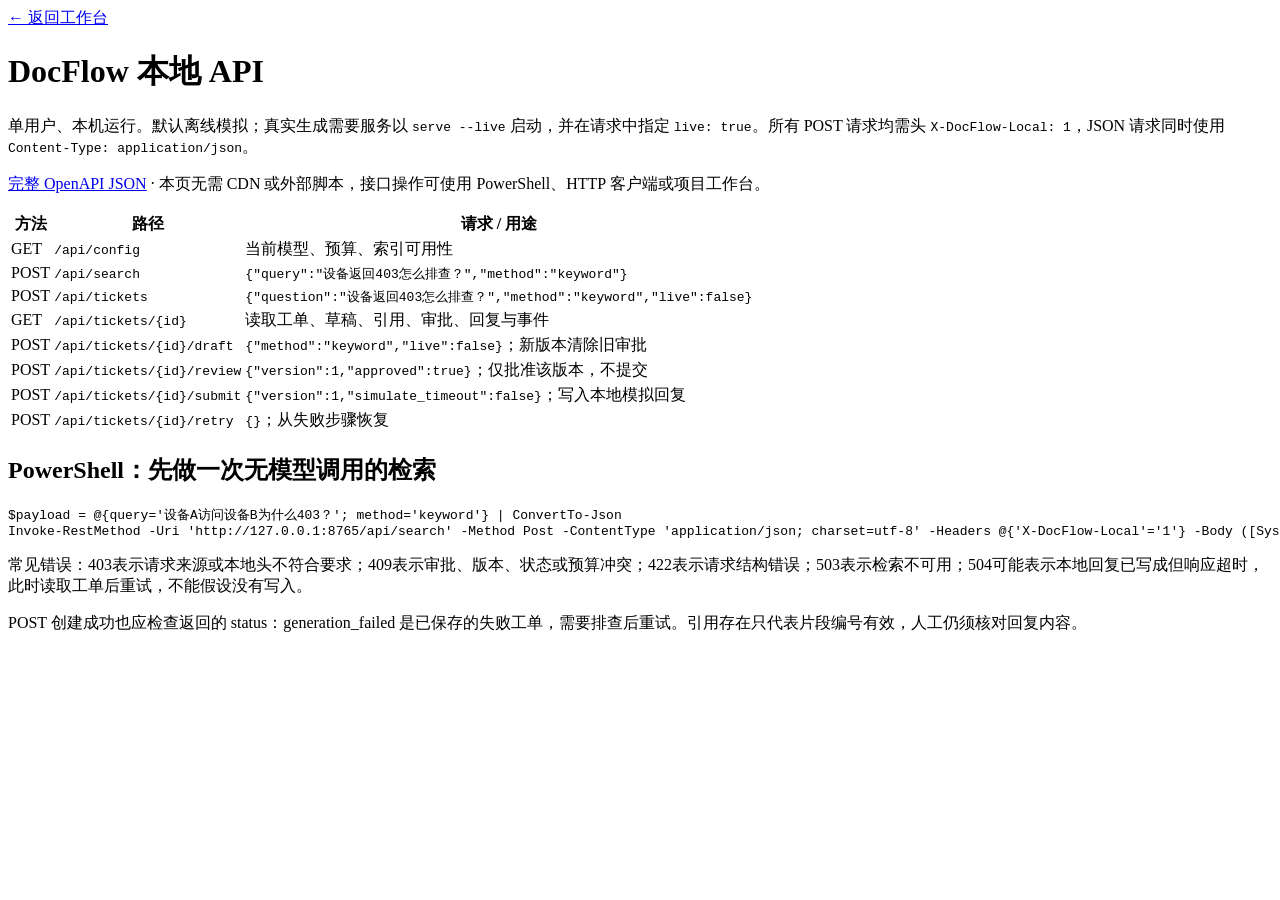
==== docflow_lab/web/api.html @ 253f167c "Implement DocFlow RAG drafts, durable review, idempotent ticket replies and evaluation" ====
<!doctype html>
<html lang="zh-CN">
<head><meta charset="utf-8"><meta name="viewport" content="width=device-width, initial-scale=1"><title>DocFlow API 说明</title><link rel="stylesheet" href="/static/style.css"><link rel="stylesheet" href="/static/api.css"></head>
<body><main class="api-page"><a href="/">← 返回工作台</a><h1>DocFlow 本地 API</h1>
<p>单用户、本机运行。默认离线模拟；真实生成需要服务以 <code>serve --live</code> 启动，并在请求中指定 <code>live: true</code>。所有 POST 请求均需头 <code>X-DocFlow-Local: 1</code>，JSON 请求同时使用 <code>Content-Type: application/json</code>。</p>
<p><a href="/openapi.json">完整 OpenAPI JSON</a> · 本页无需 CDN 或外部脚本，接口操作可使用 PowerShell、HTTP 客户端或项目工作台。</p>
<table><thead><tr><th>方法</th><th>路径</th><th>请求 / 用途</th></tr></thead><tbody>
<tr><td>GET</td><td><code>/api/config</code></td><td>当前模型、预算、索引可用性</td></tr>
<tr><td>POST</td><td><code>/api/search</code></td><td><code>{"query":"设备返回403怎么排查？","method":"keyword"}</code></td></tr>
<tr><td>POST</td><td><code>/api/tickets</code></td><td><code>{"question":"设备返回403怎么排查？","method":"keyword","live":false}</code></td></tr>
<tr><td>GET</td><td><code>/api/tickets/{id}</code></td><td>读取工单、草稿、引用、审批、回复与事件</td></tr>
<tr><td>POST</td><td><code>/api/tickets/{id}/draft</code></td><td><code>{"method":"keyword","live":false}</code>；新版本清除旧审批</td></tr>
<tr><td>POST</td><td><code>/api/tickets/{id}/review</code></td><td><code>{"version":1,"approved":true}</code>；仅批准该版本，不提交</td></tr>
<tr><td>POST</td><td><code>/api/tickets/{id}/submit</code></td><td><code>{"version":1,"simulate_timeout":false}</code>；写入本地模拟回复</td></tr>
<tr><td>POST</td><td><code>/api/tickets/{id}/retry</code></td><td><code>{}</code>；从失败步骤恢复</td></tr>
</tbody></table>
<h2>PowerShell：先做一次无模型调用的检索</h2>
<pre><code>$payload = @{query='设备A访问设备B为什么403？'; method='keyword'} | ConvertTo-Json
Invoke-RestMethod -Uri 'http://127.0.0.1:8765/api/search' -Method Post -ContentType 'application/json; charset=utf-8' -Headers @{'X-DocFlow-Local'='1'} -Body ([System.Text.Encoding]::UTF8.GetBytes($payload))</code></pre>
<p>常见错误：403表示请求来源或本地头不符合要求；409表示审批、版本、状态或预算冲突；422表示请求结构错误；503表示检索不可用；504可能表示本地回复已写成但响应超时，此时读取工单后重试，不能假设没有写入。</p>
<p>POST 创建成功也应检查返回的 status：generation_failed 是已保存的失败工单，需要排查后重试。引用存在只代表片段编号有效，人工仍须核对回复内容。</p>
</main></body></html>
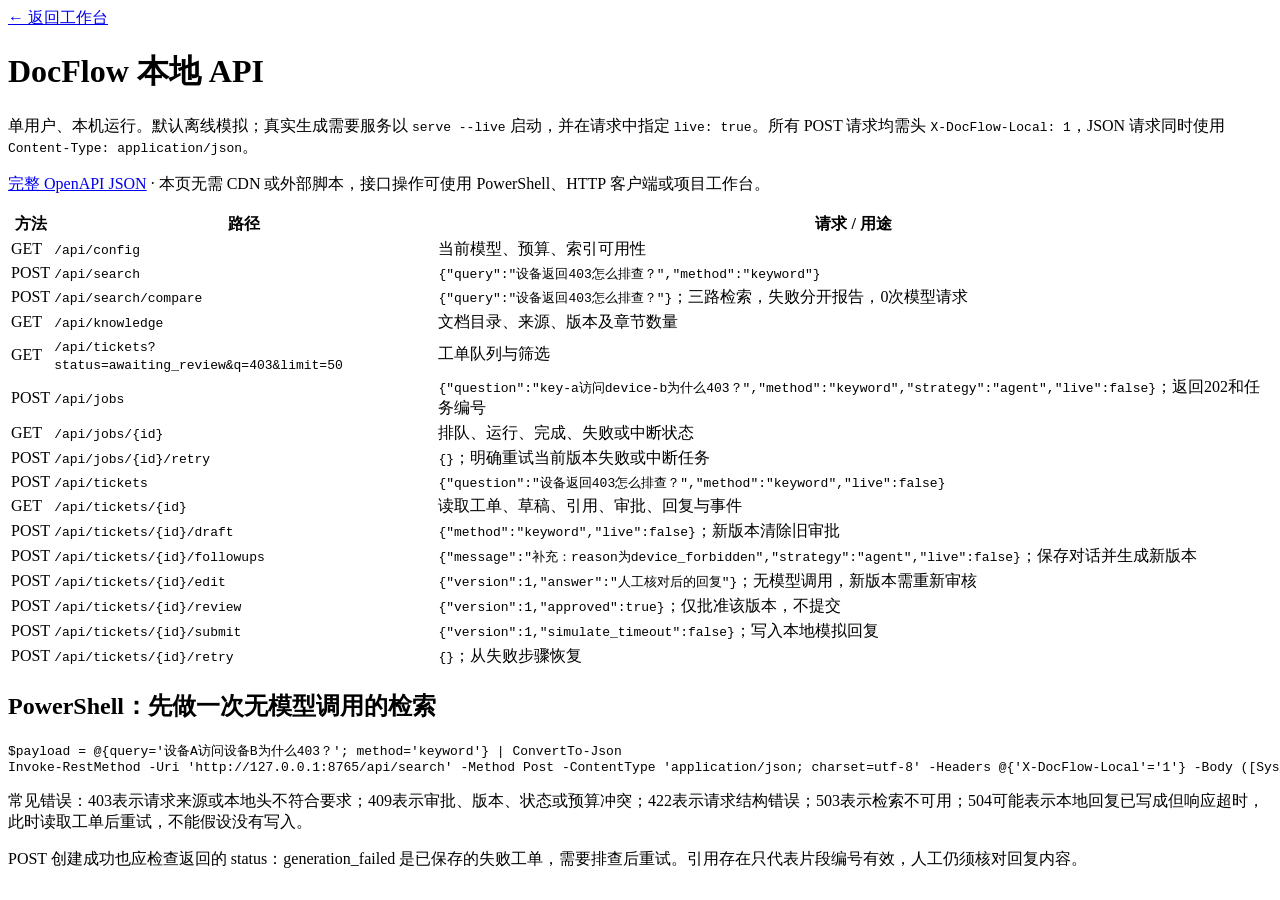
==== commit acd391f3: "Add DocFlow V2 support Agent and durable workbench Add bounded read-only tool calls, per-claim quote" ====
--- a/docflow_lab/web/api.html
+++ b/docflow_lab/web/api.html
@@ -7,9 +7,17 @@
 <table><thead><tr><th>方法</th><th>路径</th><th>请求 / 用途</th></tr></thead><tbody>
 <tr><td>GET</td><td><code>/api/config</code></td><td>当前模型、预算、索引可用性</td></tr>
 <tr><td>POST</td><td><code>/api/search</code></td><td><code>{"query":"设备返回403怎么排查？","method":"keyword"}</code></td></tr>
+<tr><td>POST</td><td><code>/api/search/compare</code></td><td><code>{"query":"设备返回403怎么排查？"}</code>；三路检索，失败分开报告，0次模型请求</td></tr>
+<tr><td>GET</td><td><code>/api/knowledge</code></td><td>文档目录、来源、版本及章节数量</td></tr>
+<tr><td>GET</td><td><code>/api/tickets?status=awaiting_review&amp;q=403&amp;limit=50</code></td><td>工单队列与筛选</td></tr>
+<tr><td>POST</td><td><code>/api/jobs</code></td><td><code>{"question":"key-a访问device-b为什么403？","method":"keyword","strategy":"agent","live":false}</code>；返回202和任务编号</td></tr>
+<tr><td>GET</td><td><code>/api/jobs/{id}</code></td><td>排队、运行、完成、失败或中断状态</td></tr>
+<tr><td>POST</td><td><code>/api/jobs/{id}/retry</code></td><td><code>{}</code>；明确重试当前版本失败或中断任务</td></tr>
 <tr><td>POST</td><td><code>/api/tickets</code></td><td><code>{"question":"设备返回403怎么排查？","method":"keyword","live":false}</code></td></tr>
 <tr><td>GET</td><td><code>/api/tickets/{id}</code></td><td>读取工单、草稿、引用、审批、回复与事件</td></tr>
 <tr><td>POST</td><td><code>/api/tickets/{id}/draft</code></td><td><code>{"method":"keyword","live":false}</code>；新版本清除旧审批</td></tr>
+<tr><td>POST</td><td><code>/api/tickets/{id}/followups</code></td><td><code>{"message":"补充：reason为device_forbidden","strategy":"agent","live":false}</code>；保存对话并生成新版本</td></tr>
+<tr><td>POST</td><td><code>/api/tickets/{id}/edit</code></td><td><code>{"version":1,"answer":"人工核对后的回复"}</code>；无模型调用，新版本需重新审核</td></tr>
 <tr><td>POST</td><td><code>/api/tickets/{id}/review</code></td><td><code>{"version":1,"approved":true}</code>；仅批准该版本，不提交</td></tr>
 <tr><td>POST</td><td><code>/api/tickets/{id}/submit</code></td><td><code>{"version":1,"simulate_timeout":false}</code>；写入本地模拟回复</td></tr>
 <tr><td>POST</td><td><code>/api/tickets/{id}/retry</code></td><td><code>{}</code>；从失败步骤恢复</td></tr>
